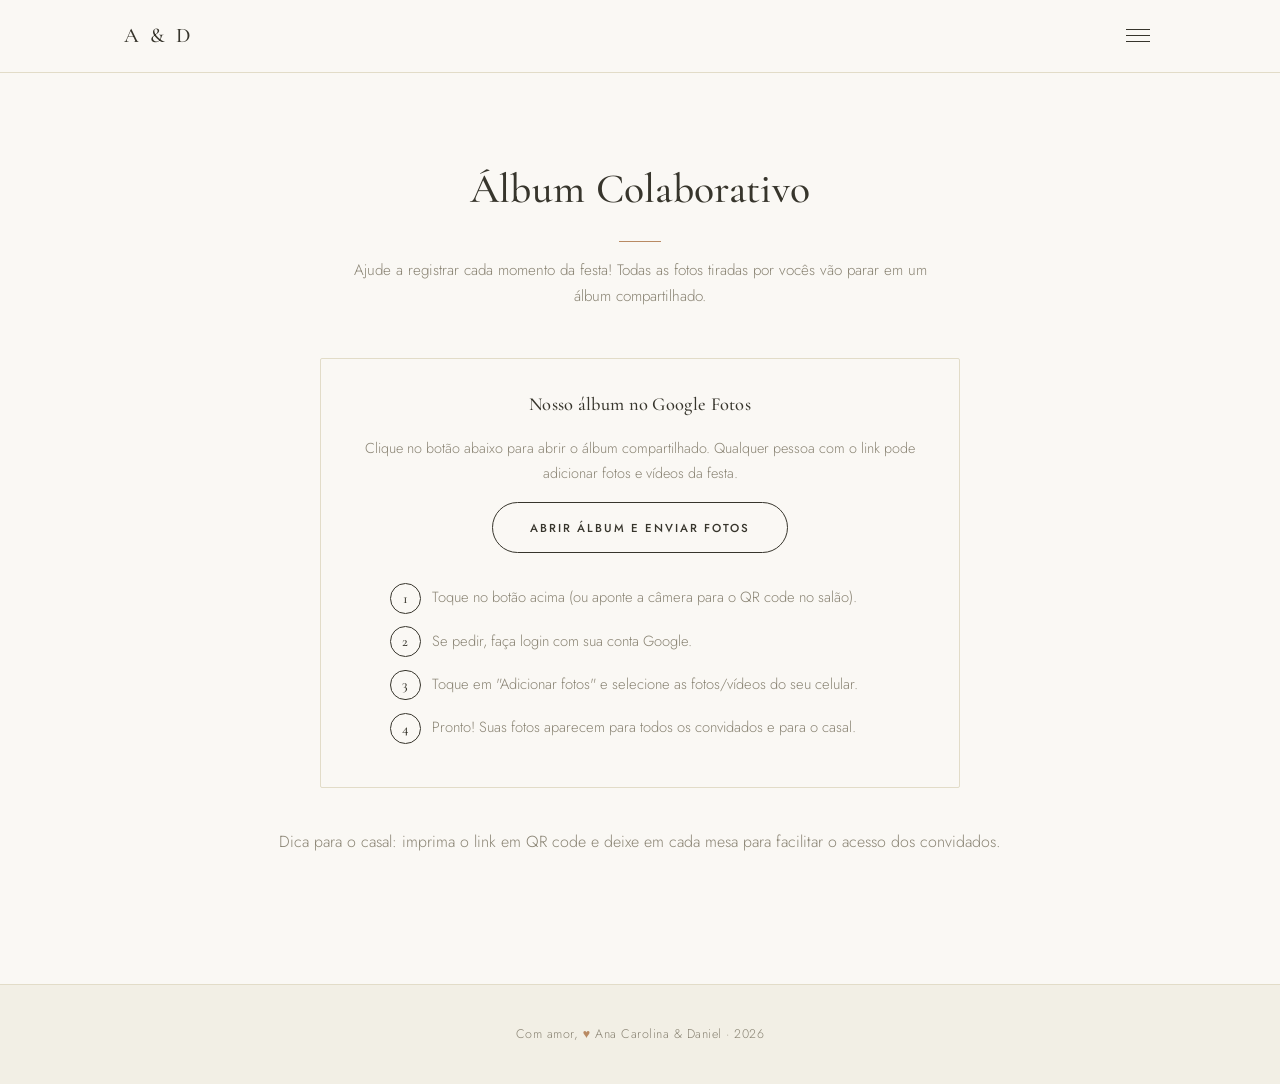
==== album.html @ 85cfbe4d "Home como Experiencia Digital: cards app-like, progresso, surpresa, playlist, animacoes" ====
<!DOCTYPE html>
<html lang="pt-BR">
<head>
  <meta charset="UTF-8" />
  <meta name="viewport" content="width=device-width, initial-scale=1.0" />
  <title>Álbum Colaborativo | Ana Carolina &amp; Daniel</title>
  <link rel="preconnect" href="https://fonts.googleapis.com" />
  <link href="https://fonts.googleapis.com/css2?family=Cormorant+Garamond:ital,wght@0,400;0,500;0,600;1,500&family=Jost:wght@300;400;500;600&family=Petit+Formal+Script&display=swap" rel="stylesheet" />
  <link rel="stylesheet" href="css/style.css" />
</head>
<body>
  <header class="site-header">
    <nav class="nav">
      <a href="index.html" class="nav-logo">A &amp; D</a>
      <button class="nav-toggle" aria-label="Abrir menu">
        <span></span><span></span><span></span>
      </button>
      <ul class="nav-links">
        <li><a href="index.html">Início</a></li>
        <li><a href="cronograma.html">Cronograma</a></li>
        <li><a href="cardapio.html">Cardápio</a></li>
        <li><a href="drinks.html">Drinks</a></li>
        <li><a href="album.html">Álbum Colaborativo</a></li>
        <li><a href="playlist.html">Playlist</a></li>
        <li><a href="mural.html">Mural de Recados</a></li>
        <li><a href="solteiros.html">Jornal dos Solteiros</a></li>
        <li><a href="mapa.html">Mapa da Festa</a></li>
      </ul>
    </nav>
  </header>

  <main>
    <section class="section">
      <div class="container">
        <h1 class="section-title">Álbum Colaborativo</h1>
        <p class="section-subtitle">Ajude a registrar cada momento da festa! Todas as fotos tiradas por vocês vão parar em um álbum compartilhado.</p>

        <div class="album-box card">
          <h3>Nosso álbum no Google Fotos</h3>
          <p style="margin: 1rem 0; color: var(--cor-texto-claro);">
            Clique no botão abaixo para abrir o álbum compartilhado. Qualquer pessoa com o link
            pode adicionar fotos e vídeos da festa.
          </p>
          <!--
            IMPORTANTE: substitua o link abaixo pelo link real do seu álbum
            compartilhado do Google Fotos (Álbum > Compartilhar > Criar link).
          -->
          <a
            class="btn"
            href="https://photos.app.goo.gl/zjK4zNTHtyxNgDgK8"
            target="_blank"
            rel="noopener"
          >
            Abrir álbum e enviar fotos
          </a>

          <ol class="album-steps">
            <li>Toque no botão acima (ou aponte a câmera para o QR code no salão).</li>
            <li>Se pedir, faça login com sua conta Google.</li>
            <li>Toque em "Adicionar fotos" e selecione as fotos/vídeos do seu celular.</li>
            <li>Pronto! Suas fotos aparecem para todos os convidados e para o casal.</li>
          </ol>
        </div>

        <p style="text-align:center; margin-top:2.5rem; color: var(--cor-texto-claro);">
          Dica para o casal: imprima o link em QR code e deixe em cada mesa para facilitar o acesso dos convidados.
        </p>
      </div>
    </section>
  </main>

  <footer class="site-footer">
    <p>Com amor, <span class="heart">♥</span> Ana Carolina &amp; Daniel · <span data-ano-atual>2026</span></p>
  </footer>

  <script src="js/main.js"></script>
</body>
</html>
---- css/style.css ----
/* =========================================================
   Site do Casamento — Ana Carolina & Daniel
   Estilo: Clean & Minimalista, com tons terrosos e verde-oliva
   Inspirado na identidade visual dos convites/materiais do casal
   ========================================================= */

:root {
  --cor-bg: #faf8f4;
  --cor-bg-alt: #f2efe5;
  --cor-linha: #e2dcc8;
  --cor-texto: #37352c;
  --cor-texto-claro: #8a8474;
  --cor-verde: #7d8a68;
  --cor-verde-escuro: #5f6b4c;
  --cor-terracota: #b98a63;
  --cor-branco: #ffffff;
  --raio: 2px;
  --raio-card: 18px;
  --sombra: 0 2px 10px rgba(55, 53, 44, 0.05);
  --sombra-hover: 0 14px 30px rgba(55, 53, 44, 0.13);
  --fonte-serif: "Cormorant Garamond", serif;
  --fonte-sans: "Jost", sans-serif;
  --fonte-script: "Petit Formal Script", cursive;
}

* {
  box-sizing: border-box;
  margin: 0;
  padding: 0;
}

html {
  scroll-behavior: smooth;
}

body {
  font-family: var(--fonte-sans);
  font-weight: 300;
  background: var(--cor-bg);
  color: var(--cor-texto);
  line-height: 1.75;
}

h1, h2, h3, h4 {
  font-family: var(--fonte-serif);
  color: var(--cor-texto);
  font-weight: 500;
  letter-spacing: 0.3px;
}

a {
  text-decoration: none;
  color: inherit;
}

img {
  max-width: 100%;
  display: block;
}

.container {
  width: 100%;
  max-width: 1080px;
  margin: 0 auto;
  padding: 0 1.5rem;
}

/* ---------- Header / Navegação ---------- */
.site-header {
  position: sticky;
  top: 0;
  z-index: 100;
  background: rgba(250, 248, 244, 0.96);
  backdrop-filter: blur(6px);
  border-bottom: 1px solid var(--cor-linha);
}

.nav {
  display: flex;
  align-items: center;
  justify-content: space-between;
  padding: 1.1rem 1.5rem;
  max-width: 1080px;
  margin: 0 auto;
}

.nav-logo {
  font-family: var(--fonte-serif);
  font-size: 1.3rem;
  letter-spacing: 3px;
  text-transform: uppercase;
  color: var(--cor-texto);
  font-weight: 500;
  white-space: nowrap;
  flex-shrink: 0;
}

.nav-toggle {
  display: flex;
  flex-direction: column;
  gap: 5px;
  background: none;
  border: none;
  cursor: pointer;
  padding: 0.4rem;
}

.nav-toggle span {
  width: 24px;
  height: 1px;
  background: var(--cor-texto);
}

.nav-links {
  position: absolute;
  top: 100%;
  left: 0;
  right: 0;
  background: var(--cor-branco);
  flex-direction: column;
  padding: 0 1.5rem;
  gap: 0.9rem;
  max-height: 0;
  overflow: hidden;
  transition: max-height 0.3s ease, padding 0.3s ease;
  border-bottom: 0 solid var(--cor-linha);
  display: flex;
  list-style: none;
}

.nav-links.open {
  max-height: 500px;
  padding: 1.2rem 1.5rem;
  border-bottom-width: 1px;
}

.nav-links a {
  font-family: var(--fonte-sans);
  font-size: 0.7rem;
  text-transform: uppercase;
  letter-spacing: 1.6px;
  font-weight: 500;
  color: var(--cor-texto-claro);
  padding-bottom: 0.35rem;
  border-bottom: 1px solid transparent;
  transition: color 0.2s, border-color 0.2s;
  white-space: nowrap;
}

.nav-links a:hover,
.nav-links a.active {
  color: var(--cor-verde-escuro);
  border-color: var(--cor-verde);
}

/* ---------- Hero ---------- */
.hero {
  text-align: center;
  padding: 5.5rem 1.5rem 4rem;
  background: var(--cor-bg);
}

.hero-eyebrow {
  text-transform: uppercase;
  letter-spacing: 3px;
  font-size: 0.72rem;
  color: var(--cor-terracota);
  font-weight: 500;
  margin-bottom: 1.1rem;
}

.hero h1 {
  font-size: clamp(2.4rem, 6.5vw, 4.4rem);
  font-weight: 500;
  letter-spacing: 1px;
  margin: 0 0 0.8rem;
}

.hero-amp {
  font-family: var(--fonte-script);
  font-size: 0.75em;
  color: var(--cor-verde-escuro);
  padding: 0 0.1em;
}

.hero-script {
  font-family: var(--fonte-script);
  font-size: clamp(1.3rem, 3vw, 1.7rem);
  color: var(--cor-verde-escuro);
  font-weight: 400;
  margin: 0.4rem 0 1.6rem;
}

.hero p.data-local {
  font-size: 0.8rem;
  text-transform: uppercase;
  letter-spacing: 2.5px;
  color: var(--cor-texto-claro);
  margin-bottom: 2.4rem;
}

.hero .divider {
  width: 44px;
  height: 1px;
  background: var(--cor-terracota);
  margin: 1.6rem auto;
}

/* ---------- Botões ---------- */
.btn {
  display: inline-block;
  padding: 0.9rem 2.3rem;
  border-radius: 999px;
  background: transparent;
  border: 1px solid var(--cor-texto);
  color: var(--cor-texto) !important;
  font-weight: 500;
  transition: background 0.2s, color 0.2s;
  cursor: pointer;
  font-family: var(--fonte-sans);
  font-size: 0.72rem;
  text-transform: uppercase;
  letter-spacing: 2px;
}

.btn:hover {
  background: var(--cor-texto);
  color: var(--cor-branco) !important;
}

.btn-outline {
  border-color: var(--cor-verde);
  color: var(--cor-verde-escuro) !important;
}

.btn-outline:hover {
  background: var(--cor-verde);
  color: var(--cor-branco) !important;
  border-color: var(--cor-verde);
}

/* ---------- Seções genéricas ---------- */
.section {
  padding: 5rem 0;
}

.section-title {
  text-align: center;
  margin-bottom: 0.9rem;
  font-size: clamp(1.8rem, 4vw, 2.6rem);
  font-weight: 500;
}

.section-title::after {
  content: "";
  display: block;
  width: 42px;
  height: 1px;
  background: var(--cor-terracota);
  margin: 1rem auto 0;
}

.section-subtitle {
  text-align: center;
  color: var(--cor-texto-claro);
  max-width: 600px;
  margin: 0 auto 3rem;
  font-size: 0.95rem;
}

.section-alt {
  background: var(--cor-bg-alt);
}

/* ---------- Cards genéricos ---------- */
.card {
  background: transparent;
  border: 1px solid var(--cor-linha);
  border-radius: var(--raio);
  padding: 1.8rem 1.6rem;
  transition: border-color 0.2s, transform 0.2s;
  min-width: 0;
}

.card:hover {
  border-color: var(--cor-verde);
  transform: translateY(-2px);
}

.card h3 {
  font-size: 1.15rem;
  margin-bottom: 0.5rem;
}

.card p {
  color: var(--cor-texto-claro);
  font-size: 0.9rem;
}

.grid {
  display: grid;
  gap: 1.4rem;
  grid-template-columns: 1fr;
}

@media (min-width: 640px) {
  .grid-2 { grid-template-columns: repeat(2, 1fr); }
  .grid-3 { grid-template-columns: repeat(2, 1fr); }
}

@media (min-width: 900px) {
  .grid-3 { grid-template-columns: repeat(3, 1fr); }
}

/* ---------- Cronograma ---------- */
.timeline {
  position: relative;
  max-width: 680px;
  margin: 0 auto;
  padding-left: 2.3rem;
  border-left: 1px solid var(--cor-linha);
}

.timeline-item {
  position: relative;
  padding-bottom: 2.3rem;
}

.timeline-item::before {
  content: "";
  position: absolute;
  left: -2.42rem;
  top: 0.3rem;
  width: 9px;
  height: 9px;
  border-radius: 50%;
  background: var(--cor-bg);
  border: 1px solid var(--cor-verde-escuro);
}

.timeline-time {
  font-weight: 500;
  color: var(--cor-verde-escuro);
  font-family: var(--fonte-serif);
  font-size: 1.15rem;
  letter-spacing: 0.5px;
}

.timeline-title {
  font-family: var(--fonte-sans);
  font-weight: 600;
  text-transform: uppercase;
  font-size: 0.8rem;
  letter-spacing: 1.2px;
  margin: 0.35rem 0 0.35rem;
}

.timeline-desc {
  color: var(--cor-texto-claro);
  font-size: 0.9rem;
}

/* ---------- Cardápio / Drinks ---------- */
.menu-category {
  padding-bottom: 2.3rem;
}

.menu-category h3 {
  text-transform: uppercase;
  letter-spacing: 2.5px;
  font-weight: 500;
  font-size: 1rem;
  border-bottom: 1px solid var(--cor-linha);
  padding-bottom: 0.7rem;
  margin-bottom: 1.2rem;
  color: var(--cor-verde-escuro);
}

.menu-item {
  padding: 0.7rem 0;
  border-bottom: 1px dotted var(--cor-linha);
}

.menu-item:last-child {
  border-bottom: none;
}

.menu-item-name {
  font-weight: 500;
  color: var(--cor-texto);
  font-size: 0.95rem;
  overflow-wrap: break-word;
  word-break: break-word;
}

.menu-item-desc {
  color: var(--cor-texto-claro);
  font-size: 0.82rem;
  overflow-wrap: break-word;
  word-break: break-word;
}

.tag {
  display: inline-block;
  font-size: 0.6rem;
  text-transform: uppercase;
  letter-spacing: 1px;
  border: 1px solid var(--cor-terracota);
  color: var(--cor-terracota);
  padding: 0.12rem 0.5rem;
  border-radius: 999px;
  margin-left: 0.4rem;
  vertical-align: middle;
}

.tag-veg {
  border-color: var(--cor-verde-escuro);
  color: var(--cor-verde-escuro);
}

.drink-card {
  text-align: center;
  padding: 0;
  overflow: hidden;
}

.drink-photo {
  width: 100%;
  aspect-ratio: 1 / 1;
  background: var(--cor-bg-alt);
  border-bottom: 1px solid var(--cor-linha);
}

.drink-photo img {
  width: 100%;
  height: 100%;
  object-fit: cover;
}

.drink-card .menu-item-name {
  display: block;
  text-transform: uppercase;
  letter-spacing: 1.5px;
  font-size: 0.85rem;
  margin: 1.2rem 1.4rem 0.5rem;
}

.drink-card .menu-item-desc {
  font-size: 0.85rem;
  margin: 0 1.4rem 1.4rem;
}

.drink-card .menu-item-name:last-child {
  margin-bottom: 1.4rem;
}

.drink-tbd {
  color: var(--cor-terracota);
  font-style: italic;
}

/* ---------- Álbum colaborativo ---------- */
.album-box {
  text-align: center;
  max-width: 640px;
  margin: 0 auto;
}

.album-steps {
  text-align: left;
  max-width: 500px;
  margin: 2rem auto 0;
  counter-reset: step;
  list-style: none;
}

.album-steps li {
  position: relative;
  padding-left: 2.6rem;
  margin-bottom: 1.1rem;
  counter-increment: step;
  font-size: 0.92rem;
  color: var(--cor-texto-claro);
}

.album-steps li::before {
  content: counter(step);
  position: absolute;
  left: 0;
  top: -0.15rem;
  width: 1.8rem;
  height: 1.8rem;
  border-radius: 50%;
  border: 1px solid var(--cor-texto);
  color: var(--cor-texto);
  display: flex;
  align-items: center;
  justify-content: center;
  font-family: var(--fonte-serif);
  font-weight: 500;
  font-size: 0.9rem;
}

/* ---------- Mural de mensagens ---------- */
.mural-form {
  max-width: 560px;
  margin: 0 auto 3rem;
  display: grid;
  gap: 1.4rem;
}

.mural-form input,
.mural-form textarea {
  width: 100%;
  padding: 0.7rem 0.1rem;
  border: none;
  border-bottom: 1px solid var(--cor-linha);
  border-radius: 0;
  font-family: var(--fonte-sans);
  font-size: 0.95rem;
  background: transparent;
  color: var(--cor-texto);
}

.mural-form input::placeholder,
.mural-form textarea::placeholder {
  color: var(--cor-texto-claro);
}

.mural-form input:focus,
.mural-form textarea:focus {
  outline: none;
  border-color: var(--cor-verde-escuro);
}

.mural-form textarea {
  min-height: 100px;
  resize: vertical;
}

.mural-status {
  text-align: center;
  min-height: 1.2rem;
  color: var(--cor-verde-escuro);
  font-size: 0.85rem;
}

.mural-list {
  display: grid;
  gap: 1.2rem;
  grid-template-columns: repeat(auto-fit, minmax(260px, 1fr));
}

.mural-card {
  background: transparent;
  border: 1px solid var(--cor-linha);
  border-top: 2px solid var(--cor-terracota);
  border-radius: var(--raio);
  padding: 1.3rem;
}

.mural-message {
  font-family: var(--fonte-serif);
  font-style: italic;
  font-size: 1.05rem;
  margin-bottom: 0.7rem;
}

.mural-author {
  font-family: var(--fonte-sans);
  text-transform: uppercase;
  letter-spacing: 1px;
  color: var(--cor-verde-escuro);
  font-size: 0.7rem;
}

.mural-empty {
  text-align: center;
  color: var(--cor-texto-claro);
  grid-column: 1 / -1;
}

/* ---------- Jornal dos Solteiros ---------- */
.jornal-header {
  text-align: center;
  border-top: 1px solid var(--cor-texto);
  border-bottom: 1px solid var(--cor-texto);
  padding: 1.6rem 0;
  margin-bottom: 2.8rem;
}

.jornal-header h1 {
  font-size: clamp(1.9rem, 5vw, 3rem);
  letter-spacing: 1px;
}

.jornal-header .edicao {
  font-size: 0.72rem;
  text-transform: uppercase;
  letter-spacing: 2.5px;
  color: var(--cor-texto-claro);
}

.solteiro-card {
  background: transparent;
  border: 1px solid var(--cor-linha);
  border-radius: var(--raio);
  overflow: hidden;
}

.solteiro-foto {
  width: 100%;
  aspect-ratio: 4 / 3;
  object-fit: cover;
  background: var(--cor-bg-alt);
  filter: grayscale(10%);
}

.solteiro-info {
  padding: 1.2rem;
}

.solteiro-nome {
  font-size: 1.25rem;
  margin-bottom: 0.3rem;
}

.solteiro-manchete {
  font-family: var(--fonte-sans);
  font-weight: 500;
  color: var(--cor-terracota);
  font-size: 0.72rem;
  letter-spacing: 1px;
  text-transform: uppercase;
  margin-bottom: 0.6rem;
}

.solteiro-desc {
  font-size: 0.88rem;
  color: var(--cor-texto-claro);
}

/* ---------- Mapa da festa ---------- */
.mapa-embed {
  border: 1px solid var(--cor-linha);
  border-radius: var(--raio);
  overflow: hidden;
}

.mapa-embed iframe {
  width: 100%;
  height: 420px;
  border: 0;
}

.planta-baixa {
  max-width: 800px;
  margin: 2.8rem auto 0;
  text-align: center;
}

.planta-baixa img {
  border: 1px solid var(--cor-linha);
  border-radius: var(--raio);
}

/* ---------- Footer ---------- */
.site-footer {
  background: var(--cor-bg-alt);
  border-top: 1px solid var(--cor-linha);
  color: var(--cor-texto-claro);
  text-align: center;
  padding: 2.4rem 1.5rem;
  margin-top: 3rem;
}

.site-footer p {
  font-size: 0.78rem;
  letter-spacing: 0.5px;
}

.site-footer .heart {
  color: var(--cor-terracota);
}

/* =====================================================================
   Experiência Digital (Home) — cards tipo app, progresso e animações
   ===================================================================== */

/* ---------- Animações de entrada ---------- */
.reveal {
  opacity: 0;
  transform: translateY(18px);
  transition: opacity 0.6s ease, transform 0.6s ease;
  will-change: opacity, transform;
}

.reveal.is-visible {
  opacity: 1;
  transform: none;
}

@media (prefers-reduced-motion: reduce) {
  .reveal {
    opacity: 1;
    transform: none;
    transition: none;
  }
}

/* ---------- Hero da home ---------- */
.hero-home {
  padding: 4rem 1.5rem 1.5rem;
}

.hero-home h1 {
  font-size: clamp(2.1rem, 6vw, 3.4rem);
  line-height: 1.12;
  margin-bottom: 1.1rem;
}

.hero-highlight {
  font-family: var(--fonte-script);
  font-weight: 400;
  color: var(--cor-verde-escuro);
  font-size: 0.82em;
  display: inline-block;
  margin-top: 0.2rem;
}

.hero-lead {
  max-width: 480px;
  margin: 0 auto;
  color: var(--cor-texto-claro);
  font-size: 0.98rem;
}

.section-experiencia {
  padding-top: 1rem;
}

.experiencia-intro {
  text-align: center;
  color: var(--cor-texto-claro);
  font-family: var(--fonte-serif);
  font-style: italic;
  font-size: 1.15rem;
  margin: 0 auto 1.6rem;
  max-width: 520px;
}

/* ---------- Barra de progresso / gamificação ---------- */
.progresso {
  background: var(--cor-branco);
  border: 1px solid var(--cor-linha);
  border-radius: var(--raio-card);
  box-shadow: var(--sombra);
  padding: 1.4rem 1.5rem;
  max-width: 640px;
  margin: 0 auto 2.4rem;
}

.progresso-header {
  display: flex;
  align-items: center;
  justify-content: space-between;
  margin-bottom: 0.8rem;
}

.progresso-titulo {
  font-family: var(--fonte-serif);
  font-size: 1.2rem;
  color: var(--cor-texto);
}

.progresso-titulo::before {
  content: "✦";
  color: var(--cor-terracota);
  margin-right: 0.5rem;
}

.progresso-contador {
  font-size: 0.78rem;
  letter-spacing: 1px;
  color: var(--cor-texto-claro);
  font-variant-numeric: tabular-nums;
}

.progresso-barra {
  height: 6px;
  border-radius: 999px;
  background: var(--cor-bg-alt);
  overflow: hidden;
  margin-bottom: 1.1rem;
}

.progresso-fill {
  display: block;
  height: 100%;
  width: 0;
  border-radius: 999px;
  background: linear-gradient(90deg, var(--cor-verde), var(--cor-terracota));
  transition: width 0.7s ease;
}

.progresso-lista {
  list-style: none;
  display: grid;
  grid-template-columns: repeat(2, 1fr);
  gap: 0.5rem 1.2rem;
}

.progresso-item {
  display: flex;
  align-items: center;
  gap: 0.55rem;
  font-size: 0.85rem;
}

.progresso-item a {
  color: var(--cor-texto-claro);
  transition: color 0.2s;
}

.progresso-item a:hover {
  color: var(--cor-verde-escuro);
}

.progresso-check {
  width: 16px;
  height: 16px;
  border-radius: 50%;
  border: 1px solid var(--cor-linha);
  flex-shrink: 0;
  position: relative;
  transition: background 0.3s, border-color 0.3s;
}

.progresso-item.feito .progresso-check {
  background: var(--cor-verde-escuro);
  border-color: var(--cor-verde-escuro);
}

.progresso-item.feito .progresso-check::after {
  content: "";
  position: absolute;
  left: 5px;
  top: 2px;
  width: 4px;
  height: 8px;
  border: solid var(--cor-branco);
  border-width: 0 1.5px 1.5px 0;
  transform: rotate(45deg);
}

.progresso-item.feito a {
  color: var(--cor-texto);
}

.progresso-final {
  text-align: center;
  margin-top: 1.2rem;
  padding-top: 1.1rem;
  border-top: 1px solid var(--cor-linha);
  font-family: var(--fonte-serif);
  font-size: 1.15rem;
  color: var(--cor-verde-escuro);
}

.progresso-final span {
  display: block;
  font-family: var(--fonte-sans);
  font-size: 0.82rem;
  color: var(--cor-texto-claro);
  margin-top: 0.3rem;
}

/* ---------- Cards de experiência ---------- */
.xp-grid {
  display: grid;
  grid-template-columns: repeat(2, 1fr);
  gap: 1rem;
  max-width: 720px;
  margin: 0 auto;
}

.xp-grid .reveal {
  transition-delay: calc(var(--i, 0) * 55ms);
}

.xp-card {
  display: flex;
  flex-direction: column;
  align-items: flex-start;
  gap: 0.7rem;
  background: var(--cor-branco);
  border: 1px solid var(--cor-linha);
  border-radius: var(--raio-card);
  box-shadow: var(--sombra);
  padding: 1.4rem;
  text-align: left;
  color: inherit;
  cursor: pointer;
  font-family: inherit;
  width: 100%;
  transition: transform 0.28s ease, box-shadow 0.28s ease, border-color 0.28s ease;
}

.xp-card:hover {
  transform: translateY(-4px) scale(1.02);
  box-shadow: var(--sombra-hover);
  border-color: transparent;
}

.xp-card:active {
  transform: translateY(-1px) scale(1.0);
}

.xp-icon {
  display: inline-flex;
  align-items: center;
  justify-content: center;
  width: 46px;
  height: 46px;
  border-radius: 14px;
  background: var(--cor-bg-alt);
  color: var(--cor-verde-escuro);
}

.xp-icon svg {
  width: 22px;
  height: 22px;
}

.xp-body {
  display: flex;
  flex-direction: column;
  gap: 0.15rem;
}

.xp-title {
  font-family: var(--fonte-serif);
  font-size: 1.25rem;
  line-height: 1.2;
  color: var(--cor-texto);
}

.xp-desc {
  font-size: 0.82rem;
  color: var(--cor-texto-claro);
  line-height: 1.5;
}

.xp-arrow {
  margin-top: auto;
  font-size: 0.68rem;
  text-transform: uppercase;
  letter-spacing: 1.5px;
  color: var(--cor-terracota);
  opacity: 0;
  transform: translateX(-4px);
  transition: opacity 0.28s ease, transform 0.28s ease;
}

.xp-card:hover .xp-arrow {
  opacity: 1;
  transform: none;
}

/* Cronograma em destaque (CTA principal) */
.xp-featured {
  flex-direction: row;
  align-items: center;
  gap: 1.1rem;
  max-width: 720px;
  margin: 0 auto 1rem;
  padding: 1.5rem 1.6rem;
  background: linear-gradient(135deg, #ffffff 0%, var(--cor-bg-alt) 100%);
  border-color: var(--cor-verde);
}

.xp-featured .xp-icon {
  width: 54px;
  height: 54px;
  background: var(--cor-verde-escuro);
  color: var(--cor-branco);
  flex-shrink: 0;
}

.xp-featured .xp-icon svg {
  width: 26px;
  height: 26px;
}

.xp-featured .xp-body {
  flex: 1;
}

.xp-featured .xp-title {
  font-size: 1.5rem;
}

.xp-featured .xp-arrow {
  margin-top: 0;
  opacity: 1;
  transform: none;
  white-space: nowrap;
}

/* Card surpresa (bloqueado / liberado) */
.xp-surprise.is-locked {
  cursor: default;
  background: var(--cor-bg-alt);
  border-style: dashed;
  box-shadow: none;
}

.xp-surprise.is-locked:hover {
  transform: none;
  box-shadow: none;
  border-color: var(--cor-linha);
}

.xp-surprise.is-locked .xp-icon {
  background: transparent;
  color: var(--cor-texto-claro);
}

.xp-surprise.is-locked .xp-title,
.xp-surprise.is-locked .xp-desc {
  color: var(--cor-texto-claro);
}

.xp-surprise.is-unlocked {
  border-color: var(--cor-terracota);
  background: linear-gradient(135deg, #ffffff 0%, #f7ede3 100%);
}

.xp-surprise.is-unlocked .xp-icon {
  background: var(--cor-terracota);
  color: var(--cor-branco);
}

/* ---------- Playlist ---------- */
.playlist-box {
  max-width: 640px;
  margin: 0 auto;
  border-radius: var(--raio-card);
  overflow: hidden;
  box-shadow: var(--sombra);
}

.playlist-box iframe {
  display: block;
  width: 100%;
  border: 0;
}

/* ---------- Responsividade da home ---------- */
@media (max-width: 480px) {
  .xp-grid {
    gap: 0.8rem;
  }

  .xp-card {
    padding: 1.1rem;
    border-radius: 16px;
  }

  .xp-icon {
    width: 42px;
    height: 42px;
  }

  .xp-title {
    font-size: 1.1rem;
  }

  .xp-arrow {
    opacity: 1;
    transform: none;
  }

  .xp-featured {
    padding: 1.2rem;
  }

  .xp-featured .xp-title {
    font-size: 1.3rem;
  }

  .progresso-lista {
    grid-template-columns: 1fr;
  }
}
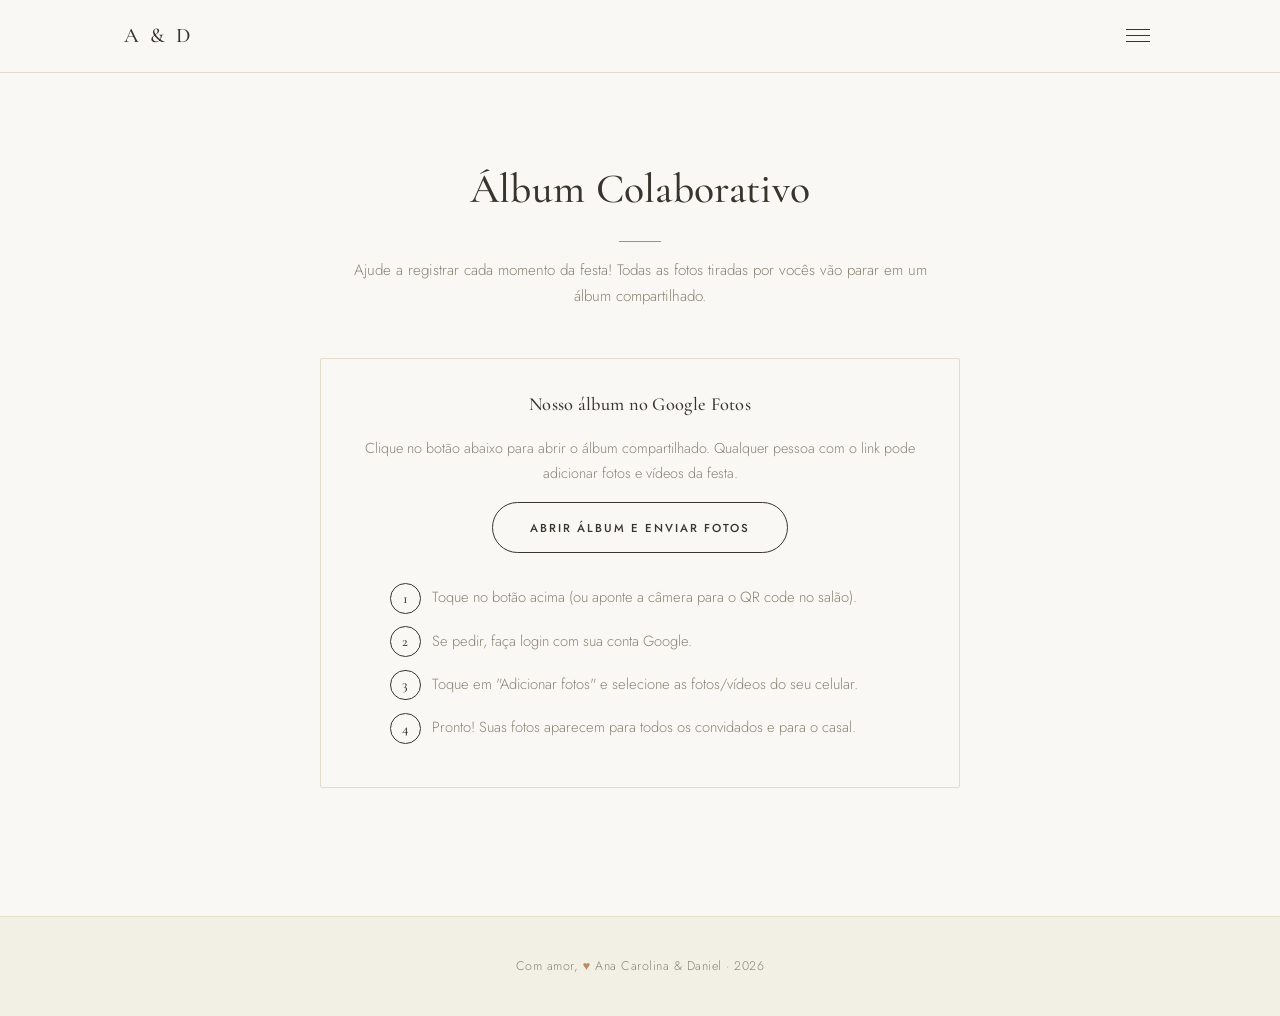
==== commit 7d4e0864: "Clean up album.html by removing unnecessary comments Removed comments and tips related to the shared" ====
--- a/album.html
+++ b/album.html
@@ -4,6 +4,7 @@
   <meta charset="UTF-8" />
   <meta name="viewport" content="width=device-width, initial-scale=1.0" />
   <title>Álbum Colaborativo | Ana Carolina &amp; Daniel</title>
+  <link rel="icon" type="image/svg+xml" href="assets/favicon.svg" />
   <link rel="preconnect" href="https://fonts.googleapis.com" />
   <link href="https://fonts.googleapis.com/css2?family=Cormorant+Garamond:ital,wght@0,400;0,500;0,600;1,500&family=Jost:wght@300;400;500;600&family=Petit+Formal+Script&display=swap" rel="stylesheet" />
   <link rel="stylesheet" href="css/style.css" />
@@ -23,7 +24,7 @@
         <li><a href="album.html">Álbum Colaborativo</a></li>
         <li><a href="playlist.html">Playlist</a></li>
         <li><a href="mural.html">Mural de Recados</a></li>
-        <li><a href="solteiros.html">Jornal dos Solteiros</a></li>
+        <li><a href="solteiros.html">Elenco da Festa</a></li>
         <li><a href="mapa.html">Mapa da Festa</a></li>
       </ul>
     </nav>
@@ -41,10 +42,6 @@
             Clique no botão abaixo para abrir o álbum compartilhado. Qualquer pessoa com o link
             pode adicionar fotos e vídeos da festa.
           </p>
-          <!--
-            IMPORTANTE: substitua o link abaixo pelo link real do seu álbum
-            compartilhado do Google Fotos (Álbum > Compartilhar > Criar link).
-          -->
           <a
             class="btn"
             href="https://photos.app.goo.gl/zjK4zNTHtyxNgDgK8"
@@ -62,9 +59,6 @@
           </ol>
         </div>
 
-        <p style="text-align:center; margin-top:2.5rem; color: var(--cor-texto-claro);">
-          Dica para o casal: imprima o link em QR code e deixe em cada mesa para facilitar o acesso dos convidados.
-        </p>
       </div>
     </section>
   </main>
--- a/css/style.css
+++ b/css/style.css
@@ -601,6 +601,12 @@
   color: var(--cor-texto-claro);
 }
 
+.jornal-header .edicao-destaque {
+  margin-top: 0.5rem;
+  color: var(--cor-terracota);
+  font-weight: 600;
+}
+
 .solteiro-card {
   background: transparent;
   border: 1px solid var(--cor-linha);
@@ -638,6 +644,28 @@
 .solteiro-desc {
   font-size: 0.88rem;
   color: var(--cor-texto-claro);
+  line-height: 1.6;
+}
+
+.solteiro-loc {
+  font-size: 0.75rem;
+  color: var(--cor-terracota);
+  letter-spacing: 0.5px;
+  margin-bottom: 0.6rem;
+}
+
+.solteiro-tags {
+  margin-top: 0.9rem;
+  font-size: 0.72rem;
+  text-transform: uppercase;
+  letter-spacing: 1px;
+  color: var(--cor-verde-escuro);
+  border-top: 1px solid var(--cor-linha);
+  padding-top: 0.7rem;
+}
+
+.grid-3 .solteiro-card.reveal {
+  transition-delay: calc(var(--i, 0) * 60ms);
 }
 
 /* ---------- Mapa da festa ---------- */
@@ -654,14 +682,82 @@
 }
 
 .planta-baixa {
-  max-width: 800px;
+  max-width: 900px;
   margin: 2.8rem auto 0;
   text-align: center;
 }
 
-.planta-baixa img {
+.planta-viewer {
+  position: relative;
+  height: 480px;
   border: 1px solid var(--cor-linha);
-  border-radius: var(--raio);
+  border-radius: var(--raio-card, 12px);
+  overflow: hidden;
+  background: var(--cor-bg-alt);
+  cursor: default;
+  touch-action: none;
+}
+
+.planta-viewer.pode-arrastar {
+  cursor: grab;
+}
+
+.planta-viewer.arrastando {
+  cursor: grabbing;
+}
+
+.planta-viewer-track {
+  width: 100%;
+  height: 100%;
+  transform-origin: center center;
+  transition: transform 0.15s ease-out;
+  will-change: transform;
+}
+
+.planta-viewer.arrastando .planta-viewer-track {
+  transition: none;
+}
+
+.planta-viewer-track img {
+  width: 100%;
+  height: 100%;
+  object-fit: contain;
+  -webkit-user-drag: none;
+  user-select: none;
+  pointer-events: none;
+}
+
+.planta-controls {
+  position: absolute;
+  right: 0.9rem;
+  bottom: 0.9rem;
+  display: flex;
+  gap: 0.4rem;
+}
+
+.planta-controls button {
+  width: 34px;
+  height: 34px;
+  border-radius: 50%;
+  border: 1px solid var(--cor-linha);
+  background: var(--cor-branco);
+  color: var(--cor-texto);
+  font-size: 1rem;
+  line-height: 1;
+  cursor: pointer;
+  box-shadow: var(--sombra);
+  transition: background 0.2s, border-color 0.2s;
+}
+
+.planta-controls button:hover {
+  background: var(--cor-bg-alt);
+  border-color: var(--cor-verde);
+}
+
+@media (max-width: 600px) {
+  .planta-viewer {
+    height: 360px;
+  }
 }
 
 /* ---------- Footer ---------- */
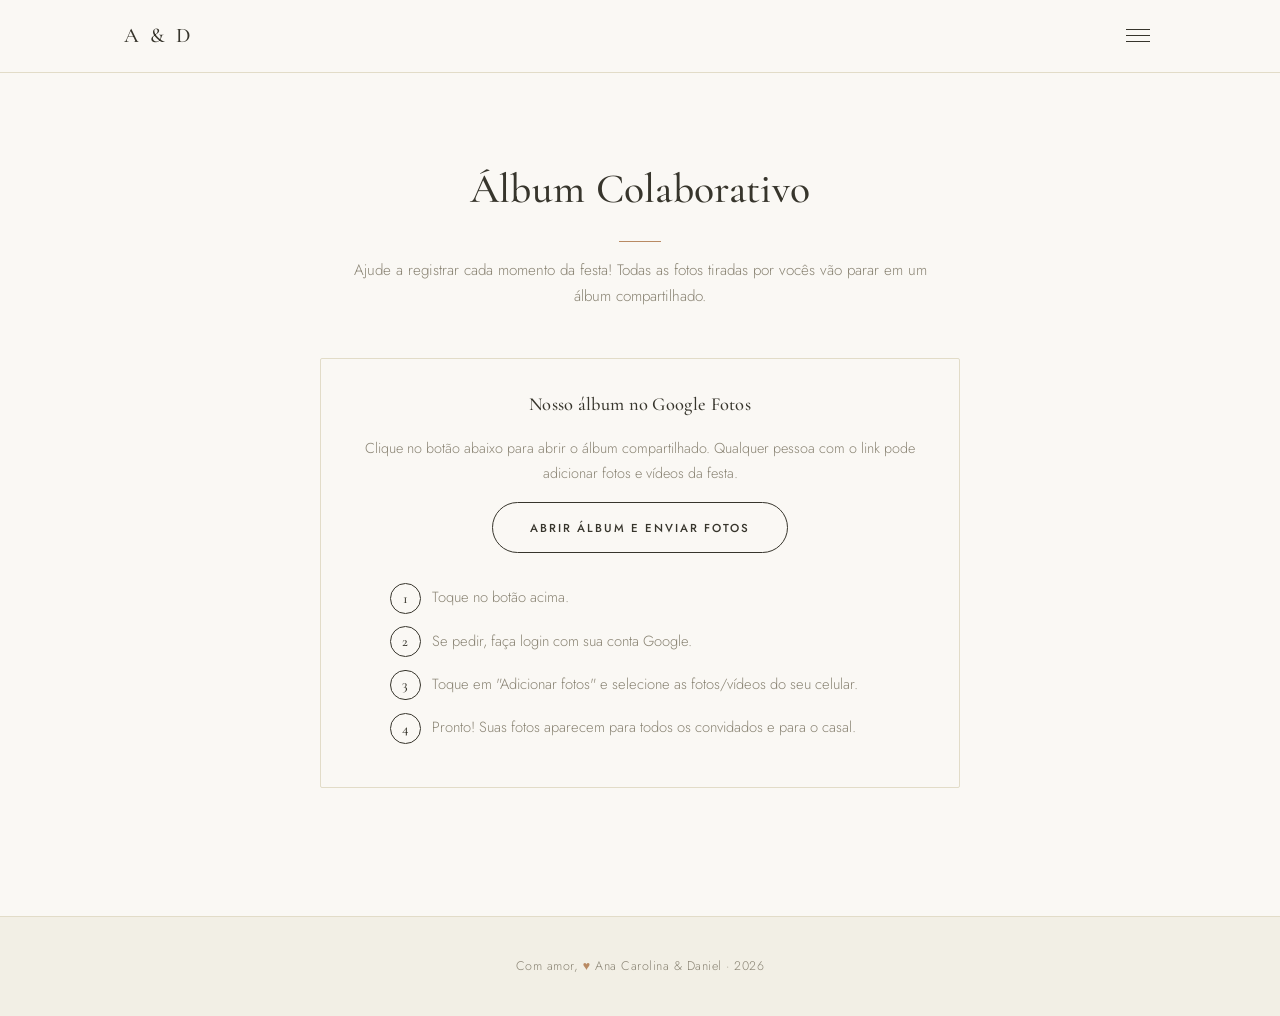
==== commit 16536e66: "Ajustado album" ====
--- a/album.html
+++ b/album.html
@@ -20,9 +20,9 @@
         <li><a href="index.html">Início</a></li>
         <li><a href="cronograma.html">Cronograma</a></li>
         <li><a href="cardapio.html">Cardápio</a></li>
-        <li><a href="drinks.html">Drinks</a></li>
+        <li><a href="drinks.html">Bebidas</a></li>
         <li><a href="album.html">Álbum Colaborativo</a></li>
-        <li><a href="playlist.html">Playlist</a></li>
+        <li><a href="docinhos.html">Docinhos</a></li>
         <li><a href="mural.html">Mural de Recados</a></li>
         <li><a href="solteiros.html">Elenco da Festa</a></li>
         <li><a href="mapa.html">Mapa da Festa</a></li>
@@ -52,7 +52,7 @@
           </a>
 
           <ol class="album-steps">
-            <li>Toque no botão acima (ou aponte a câmera para o QR code no salão).</li>
+            <li>Toque no botão acima.</li>
             <li>Se pedir, faça login com sua conta Google.</li>
             <li>Toque em "Adicionar fotos" e selecione as fotos/vídeos do seu celular.</li>
             <li>Pronto! Suas fotos aparecem para todos os convidados e para o casal.</li>
--- a/css/style.css
+++ b/css/style.css
@@ -459,6 +459,115 @@
   font-style: italic;
 }
 
+.bar-parceiro {
+  max-width: 760px;
+  margin: 1.4rem auto 2rem;
+  padding: 1rem 1.1rem 1.15rem;
+  border: 1px solid var(--cor-linha);
+  border-radius: var(--raio-card);
+  background:
+    linear-gradient(180deg, rgba(255, 255, 255, 0.65), rgba(255, 255, 255, 0.4)),
+    var(--cor-bg-alt);
+  box-shadow: var(--sombra);
+  text-align: center;
+}
+
+.bar-parceiro-titulo {
+  font-size: clamp(1.2rem, 2.2vw, 1.6rem);
+  margin-bottom: 0.4rem;
+}
+
+.bar-parceiro-brand {
+  display: grid;
+  grid-template-columns: minmax(140px, 210px) minmax(200px, 1fr);
+  gap: 0.8rem;
+  align-items: center;
+  justify-content: center;
+  margin-top: 0.85rem;
+}
+
+.bar-parceiro-logo,
+.bar-parceiro-marca {
+  width: 100%;
+  height: 110px;
+  object-fit: contain;
+  object-position: center;
+  padding: 0.35rem;
+  border-radius: 12px;
+  border: 1px solid var(--cor-linha);
+  background: var(--cor-branco);
+}
+
+.bar-parceiro-kicker {
+  text-transform: uppercase;
+  letter-spacing: 1.9px;
+  color: var(--cor-terracota);
+  font-size: 0.68rem;
+  margin-bottom: 0.3rem;
+}
+
+.bar-parceiro-texto {
+  max-width: 62ch;
+  margin: 0 auto;
+  color: var(--cor-texto-claro);
+  font-size: 0.9rem;
+  line-height: 1.65;
+}
+
+.drinks-grupo {
+  margin-top: 2.2rem;
+  border: 1px solid var(--cor-linha);
+  border-radius: var(--raio-card);
+  background: rgba(255, 255, 255, 0.6);
+  padding: 1rem 1rem 1.15rem;
+}
+
+.drinks-grupo:first-of-type {
+  margin-top: 0;
+}
+
+.drinks-grupo-titulo {
+  display: inline-block;
+  text-transform: uppercase;
+  letter-spacing: 1.6px;
+  font-size: 0.82rem;
+  font-weight: 700;
+  margin-bottom: 1.05rem;
+  color: var(--cor-branco);
+  text-align: left;
+  background: var(--cor-verde-escuro);
+  border: 1px solid var(--cor-verde-escuro);
+  border-radius: 999px;
+  padding: 0.35rem 0.8rem;
+}
+
+@media (max-width: 700px) {
+  .bar-parceiro {
+    margin-top: 1rem;
+    padding: 0.95rem;
+  }
+
+  .bar-parceiro-brand {
+    grid-template-columns: 1fr;
+  }
+
+  .bar-parceiro-logo,
+  .bar-parceiro-marca {
+    height: 98px;
+  }
+
+  .drinks-grupo {
+    margin-top: 1.7rem;
+    padding: 0.9rem 0.85rem 1rem;
+  }
+
+  .drinks-grupo-titulo {
+    text-align: center;
+    font-size: 0.75rem;
+    letter-spacing: 1.3px;
+  }
+}
+
 /* ---------- Álbum colaborativo ---------- */
 .album-box {
   text-align: center;
@@ -689,13 +798,16 @@
 
 .planta-viewer {
   position: relative;
-  height: 480px;
+  width: 100%;
+  aspect-ratio: 1840 / 1230;
   border: 1px solid var(--cor-linha);
   border-radius: var(--raio-card, 12px);
   overflow: hidden;
   background: var(--cor-bg-alt);
   cursor: default;
   touch-action: none;
+  -webkit-user-select: none;
+  user-select: none;
 }
 
 .planta-viewer.pode-arrastar {
@@ -707,9 +819,12 @@
 }
 
 .planta-viewer-track {
+  position: absolute;
+  top: 0;
+  left: 0;
   width: 100%;
   height: 100%;
-  transform-origin: center center;
+  transform-origin: 0 0;
   transition: transform 0.15s ease-out;
   will-change: transform;
 }
@@ -718,13 +833,71 @@
   transition: none;
 }
 
+.planta-map-surface {
+  position: relative;
+  width: 100%;
+  height: 100%;
+  overflow: hidden;
+}
+
 .planta-viewer-track img {
+  display: block;
   width: 100%;
   height: 100%;
   object-fit: contain;
+  object-position: center;
   -webkit-user-drag: none;
   user-select: none;
   pointer-events: none;
+}
+
+.map-marker {
+  position: absolute;
+  display: flex;
+  flex-direction: column;
+  align-items: center;
+  gap: 0.25rem;
+  transform: translate(-50%, -100%);
+  z-index: 5;
+}
+
+.map-pin {
+  width: auto;
+  height: auto;
+  padding: 0;
+  border: 0;
+  border-radius: 0;
+  background: transparent;
+  color: inherit;
+  font-size: 1rem;
+  line-height: 1;
+  display: inline-flex;
+  align-items: center;
+  justify-content: center;
+  cursor: pointer;
+  box-shadow: none;
+  transition: transform 0.2s ease;
+}
+
+.map-pin:hover,
+.map-pin:focus-visible,
+.map-pin.is-open {
+  transform: scale(1.06);
+}
+
+.map-pin:focus-visible {
+  outline: 2px solid rgba(95, 107, 76, 0.35);
+  outline-offset: 3px;
+}
+
+.map-emoji {
+  display: block;
+  line-height: 1;
+  font-size: 0.5em;
+}
+
+.map-pin .map-emoji {
+  font-size: 0.75em;
 }
 
 .planta-controls {
@@ -754,9 +927,139 @@
   border-color: var(--cor-verde);
 }
 
+.gibi-shell {
+  max-width: 760px;
+  margin: 2rem auto 0;
+  display: grid;
+  gap: 1rem;
+}
+
+.gibi-viewer {
+  position: relative;
+  border: 1px solid var(--cor-linha);
+  border-radius: 22px;
+  overflow: hidden;
+  background: linear-gradient(135deg, #f7f1e8 0%, #efe7d7 100%);
+  box-shadow: var(--sombra);
+  min-height: 480px;
+  display: grid;
+  place-items: center;
+  padding: 1rem;
+}
+
+.gibi-viewer [hidden] {
+  display: none !important;
+}
+
+.gibi-viewer img {
+  display: block;
+  width: 100%;
+  max-width: 100%;
+  max-height: 100%;
+  object-fit: contain;
+  border-radius: 16px;
+  box-shadow: 0 18px 40px rgba(55, 53, 44, 0.16);
+  transition: transform 0.28s ease, opacity 0.28s ease;
+}
+
+.gibi-text-slide {
+  width: 100%;
+  max-width: 640px;
+  margin: 0 auto;
+  background: rgba(255, 255, 255, 0.82);
+  border: 1px solid var(--cor-linha);
+  border-radius: 16px;
+  padding: 1.6rem 1.4rem;
+  box-shadow: 0 12px 24px rgba(55, 53, 44, 0.08);
+}
+
+.gibi-text-slide h2 {
+  font-size: clamp(1.4rem, 3vw, 2rem);
+  margin-bottom: 0.8rem;
+  text-align: center;
+}
+
+.gibi-text-slide p {
+  font-size: 1rem;
+  color: var(--cor-texto);
+  line-height: 1.8;
+  text-align: center;
+}
+
+.gibi-viewer.is-turning img {
+  transform: scale(0.98);
+  opacity: 0.96;
+}
+
+.gibi-controls {
+  display: grid;
+  grid-template-columns: minmax(130px, 1fr) minmax(80px, auto) minmax(130px, 1fr);
+  align-items: center;
+  justify-items: center;
+  gap: 0.8rem;
+}
+
+.gibi-controls button {
+  border: 1px solid var(--cor-verde);
+  background: var(--cor-verde);
+  color: var(--cor-branco);
+  border-radius: 999px;
+  padding: 0.8rem 1.1rem;
+  width: 100%;
+  font: inherit;
+  font-weight: 600;
+  cursor: pointer;
+  box-shadow: 0 8px 16px rgba(95, 107, 76, 0.16);
+  transition: transform 0.2s ease, background 0.2s ease, box-shadow 0.2s ease;
+}
+
+.gibi-controls button:hover:not(:disabled) {
+  transform: translateY(-1px);
+  background: var(--cor-verde-escuro);
+  box-shadow: 0 10px 18px rgba(95, 107, 76, 0.22);
+}
+
+.gibi-controls button:disabled {
+  opacity: 0.55;
+  cursor: not-allowed;
+  transform: none;
+  box-shadow: none;
+}
+
+.gibi-controls span {
+  color: var(--cor-texto-claro);
+  font-size: 0.95rem;
+  min-width: 80px;
+  text-align: center;
+}
+
 @media (max-width: 600px) {
-  .planta-viewer {
-    height: 360px;
+  .gibi-viewer {
+    min-height: 320px;
+    padding: 0.7rem;
+  }
+
+  .gibi-controls {
+    gap: 0.6rem;
+    grid-template-columns: 1fr auto 1fr;
+  }
+
+  .gibi-controls button {
+    padding: 0.8rem 1rem;
+  }
+
+  .gibi-controls span {
+    min-width: 64px;
+    font-size: 0.9rem;
+  }
+
+  .gibi-text-slide {
+    padding: 1.2rem 1rem;
+  }
+
+  .gibi-text-slide p {
+    font-size: 0.94rem;
+    line-height: 1.7;
   }
 }
 
@@ -1137,8 +1440,87 @@
   color: var(--cor-branco);
 }
 
-/* ---------- Playlist ---------- */
-.playlist-box {
+/* ---------- Modal da surpresa ---------- */
+body.modal-open {
+  overflow: hidden;
+}
+
+.surpresa-modal {
+  position: fixed;
+  inset: 0;
+  z-index: 1000;
+  display: none;
+  align-items: center;
+  justify-content: center;
+  padding: 1.5rem;
+}
+
+.surpresa-modal.is-open {
+  display: flex;
+}
+
+.surpresa-modal__backdrop {
+  position: absolute;
+  inset: 0;
+  background: rgba(12, 20, 18, 0.7);
+  backdrop-filter: blur(4px);
+}
+
+.surpresa-modal__content {
+  position: relative;
+  z-index: 1;
+  width: min(100%, 560px);
+  background: linear-gradient(135deg, #ffffff 0%, #f8efe6 100%);
+  border: 1px solid var(--cor-terracota);
+  border-radius: 24px;
+  box-shadow: var(--sombra);
+  padding: 2rem 1.75rem 1.75rem;
+  text-align: center;
+}
+
+.surpresa-modal__close {
+  position: absolute;
+  top: 0.8rem;
+  right: 0.8rem;
+  border: 0;
+  background: transparent;
+  color: var(--cor-texto);
+  font-size: 1.6rem;
+  cursor: pointer;
+}
+
+.surpresa-modal__eyebrow {
+  margin: 0 0 0.5rem;
+  font-size: 0.8rem;
+  font-weight: 600;
+  letter-spacing: 0.2em;
+  text-transform: uppercase;
+  color: var(--cor-terracota);
+}
+
+.surpresa-modal__title {
+  margin: 0 0 0.75rem;
+  font-family: var(--font-display);
+  font-size: clamp(1.8rem, 3vw, 2.25rem);
+  color: var(--cor-terracota);
+}
+
+.surpresa-modal__text {
+  margin: 0 auto 0.75rem;
+  max-width: 420px;
+  font-size: 1rem;
+  line-height: 1.7;
+  color: var(--cor-texto);
+}
+
+.surpresa-modal__subtext {
+  margin: 0;
+  font-size: 0.95rem;
+  color: var(--cor-texto-claro);
+}
+
+/* ---------- Docinhos ---------- */
+.docinhos-box {
   max-width: 640px;
   margin: 0 auto;
   border-radius: var(--raio-card);
@@ -1146,7 +1528,7 @@
   box-shadow: var(--sombra);
 }
 
-.playlist-box iframe {
+.docinhos-box iframe {
   display: block;
   width: 100%;
   border: 0;
@@ -1189,4 +1571,124 @@
     grid-template-columns: 1fr;
   }
 }
-
+.map-tooltip {
+  display: none;
+  background: rgba(35, 28, 23, 0.96);
+  color: #fff;
+  font-size: 0.72rem;
+  line-height: 1.35;
+  padding: 0.45rem 0.6rem;
+  border-radius: 10px;
+  width: max-content;
+  max-width: 180px;
+  text-align: center;
+  pointer-events: none;
+  margin-top: 0.3rem;
+  z-index: 6;
+}
+
+.map-tooltip::after {
+  content: none;
+}
+
+.map-pin.is-open + .map-tooltip {
+  display: block;
+}
+
+body.map-edit-mode .planta-viewer {
+  border-color: var(--cor-verde);
+}
+
+body.map-edit-mode .map-marker {
+  cursor: move;
+  transform: translate(-50%, -50%);
+  z-index: 20;
+}
+
+body.map-edit-mode .map-pin {
+  width: 1.8rem;
+  height: 1.8rem;
+  font-size: 0.9rem;
+  box-shadow: 0 0 0 2px rgba(125, 138, 104, 0.28);
+}
+
+body.map-edit-mode .map-marker::after {
+  content: attr(data-edit-label);
+  position: absolute;
+  top: calc(100% + 6px);
+  left: 50%;
+  transform: translateX(-50%);
+  white-space: nowrap;
+  font-size: 0.66rem;
+  line-height: 1;
+  color: #fff;
+  background: rgba(35, 28, 23, 0.9);
+  border-radius: 999px;
+  padding: 0.25rem 0.42rem;
+  pointer-events: none;
+}
+
+body.map-edit-mode .planta-viewer.editando-marcador {
+  cursor: move;
+}
+
+.map-edit-panel {
+  margin-top: 1rem;
+  text-align: left;
+  border: 1px dashed var(--cor-verde);
+  border-radius: 12px;
+  padding: 0.9rem;
+  background: #f8f5ed;
+}
+
+.map-edit-panel h4 {
+  font-size: 1rem;
+  margin-bottom: 0.3rem;
+}
+
+.map-edit-panel p {
+  color: var(--cor-texto-claro);
+  font-size: 0.85rem;
+  margin-bottom: 0.65rem;
+  line-height: 1.5;
+}
+
+.map-edit-output {
+  width: 100%;
+  border: 1px solid var(--cor-linha);
+  border-radius: 10px;
+  background: var(--cor-branco);
+  color: var(--cor-texto);
+  font: 500 0.78rem/1.5 var(--fonte-sans);
+  padding: 0.6rem 0.65rem;
+  resize: vertical;
+}
+
+.map-edit-actions {
+  margin-top: 0.65rem;
+  display: flex;
+  align-items: center;
+  gap: 0.6rem;
+}
+
+.map-edit-copy {
+  border: 1px solid var(--cor-verde);
+  background: var(--cor-verde);
+  color: var(--cor-branco);
+  border-radius: 999px;
+  padding: 0.45rem 0.9rem;
+  font: inherit;
+  font-size: 0.8rem;
+  font-weight: 500;
+  cursor: pointer;
+}
+
+.map-edit-copy:hover {
+  background: var(--cor-verde-escuro);
+  border-color: var(--cor-verde-escuro);
+}
+
+.map-edit-status {
+  color: var(--cor-verde-escuro);
+  font-size: 0.78rem;
+}
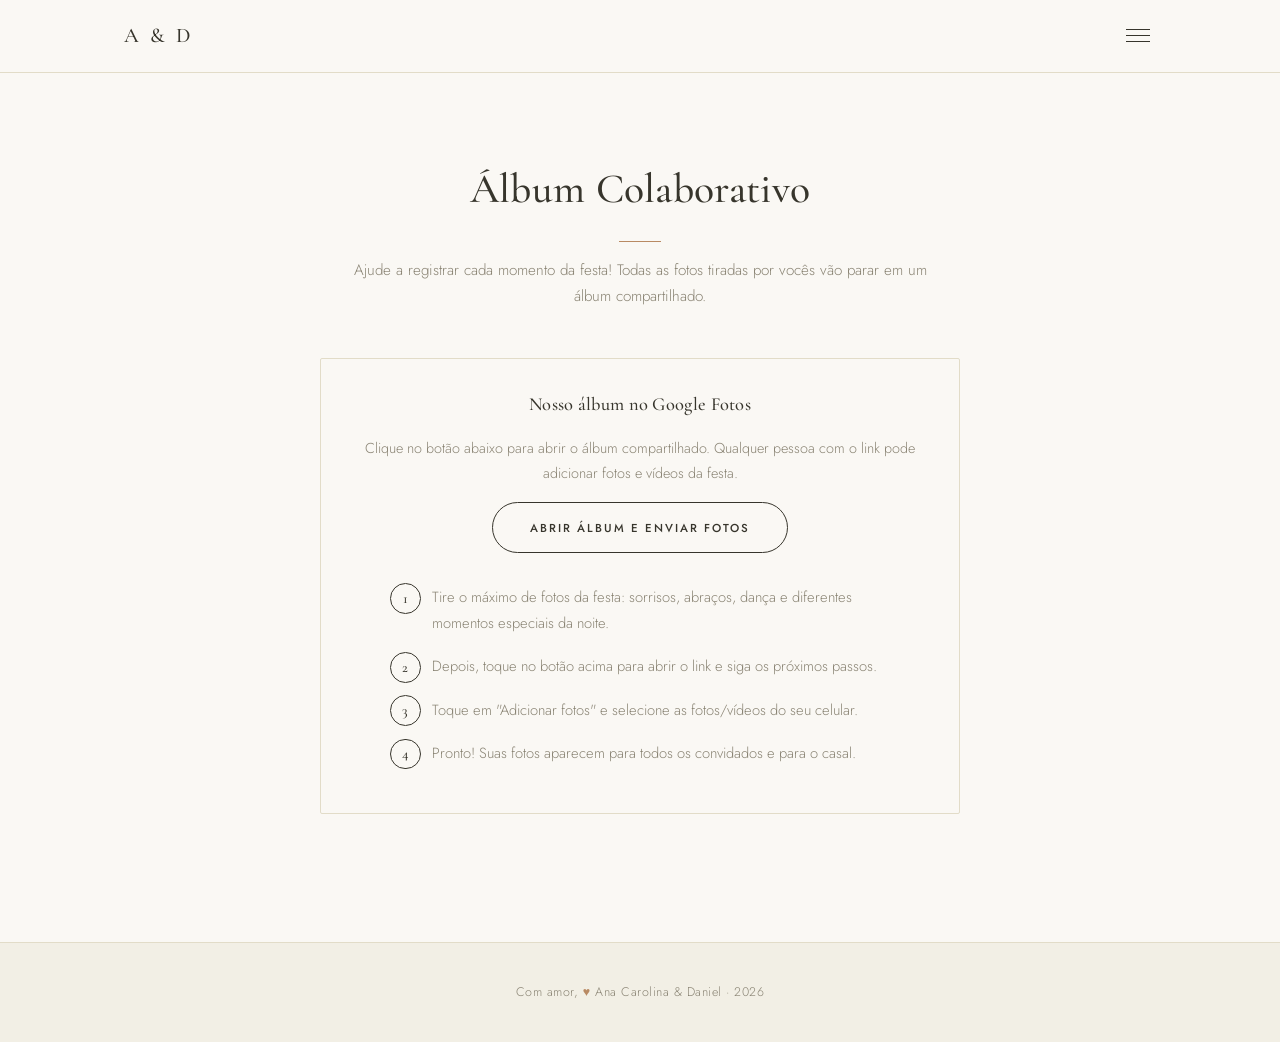
==== commit 071dcc1f: "Ajustado album" ====
--- a/album.html
+++ b/album.html
@@ -52,8 +52,8 @@
           </a>
 
           <ol class="album-steps">
-            <li>Toque no botão acima.</li>
-            <li>Se pedir, faça login com sua conta Google.</li>
+            <li>Tire o máximo de fotos da festa: sorrisos, abraços, dança e diferentes momentos especiais da noite.</li>
+            <li>Depois, toque no botão acima para abrir o link e siga os próximos passos.</li>
             <li>Toque em "Adicionar fotos" e selecione as fotos/vídeos do seu celular.</li>
             <li>Pronto! Suas fotos aparecem para todos os convidados e para o casal.</li>
           </ol>
